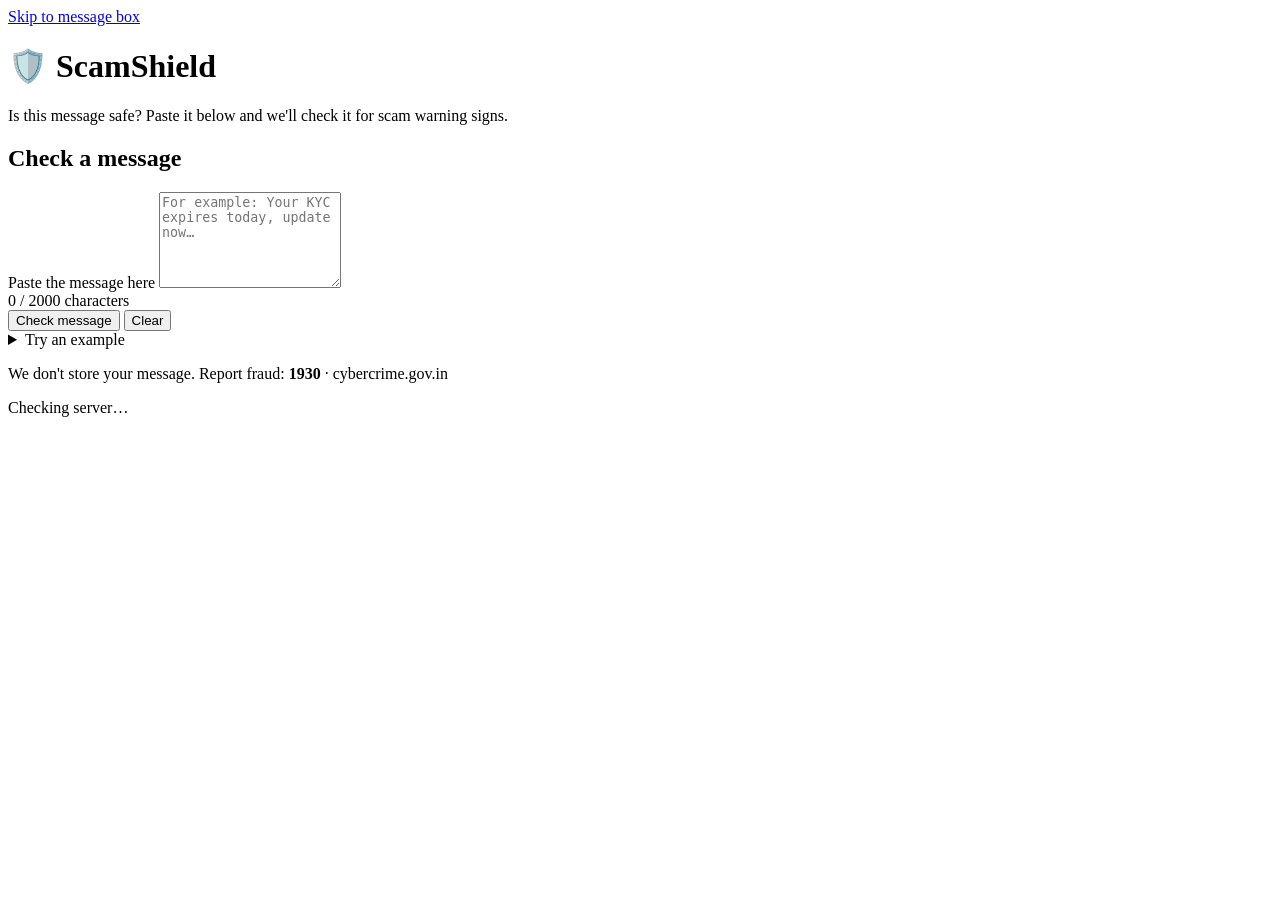
==== web/index.html @ 02d91ddc "ScamShield: AI scam-message triage for IBM LinuxONE (IBM Z Datathon 2026) Scam and phishing SMS/What" ====
<!doctype html>
<html lang="en">
<head>
  <meta charset="utf-8">
  <meta name="viewport" content="width=device-width, initial-scale=1">
  <title>ScamShield</title>
  <link rel="stylesheet" href="/static/style.css">
</head>
<body>
  <a class="skip" href="#message">Skip to message box</a>
  <header class="top">
    <div class="wrap">
      <h1><span aria-hidden="true">🛡️</span> ScamShield</h1>
      <p class="tag">Is this message safe? Paste it below and we'll check it for scam warning signs.</p>
    </div>
  </header>

  <main class="wrap">
    <section class="card" aria-labelledby="check-h">
      <h2 id="check-h" class="sr-only">Check a message</h2>
      <label for="message" class="label">Paste the message here</label>
      <textarea id="message" rows="6" maxlength="2000" placeholder="For example: Your KYC expires today, update now…" aria-describedby="count-hint"></textarea>
      <div class="row between">
        <span id="count-hint" class="muted"><span id="count">0</span> / 2000 characters</span>
      </div>
      <div class="row">
        <button id="check" class="primary" type="button">Check message</button>
        <button id="clear" class="ghost" type="button">Clear</button>
      </div>
      <details class="examples">
        <summary>Try an example</summary>
        <div id="examples" class="chips" role="list"></div>
      </details>
    </section>

    <section id="result" class="card result" aria-live="polite" hidden>
      <div id="badge" class="badge"><span id="badge-icon" aria-hidden="true"></span><span id="badge-text"></span></div>
      <p id="type" class="type"></p>

      <h3>Why</h3>
      <ul id="reasons"></ul>

      <div id="explain-box" class="explain">
        <h3>In simple words</h3>
        <p id="explain-text" class="muted">Preparing an explanation…</p>
        <p id="explain-src" class="tiny muted"></p>
      </div>

      <h3>What to do</h3>
      <ul id="advice"></ul>

      <div id="highlight-box" hidden>
        <h3>Words the AI found suspicious</h3>
        <p id="highlighted" class="message-view"></p>
      </div>

      <div id="links-box" hidden>
        <h3>Links in the message <span class="tiny muted">(made unclickable for your safety)</span></h3>
        <ul id="links" class="mono"></ul>
      </div>

      <div class="row between tools">
        <button id="speak" class="ghost" type="button"><span aria-hidden="true">🔊</span> Read aloud</button>
        <span id="fb" class="fb">
          Was this right?
          <button class="ghost small" data-v="correct" type="button" aria-label="Yes, this was right">👍</button>
          <button class="ghost small" data-v="wrong" type="button" aria-label="No, this was wrong">👎</button>
        </span>
      </div>

      <details class="tech">
        <summary>Technical details</summary>
        <dl id="tech"></dl>
      </details>
      <p class="tiny muted" id="disclaimer"></p>
    </section>

    <p id="error" class="error" role="alert" hidden></p>
  </main>

  <footer class="wrap foot">
    <p>We don't store your message. Report fraud: <strong>1930</strong> · cybercrime.gov.in</p>
    <p class="tiny muted" id="platform">Checking server…</p>
  </footer>
  <script src="/static/app.js"></script>
</body>
</html>
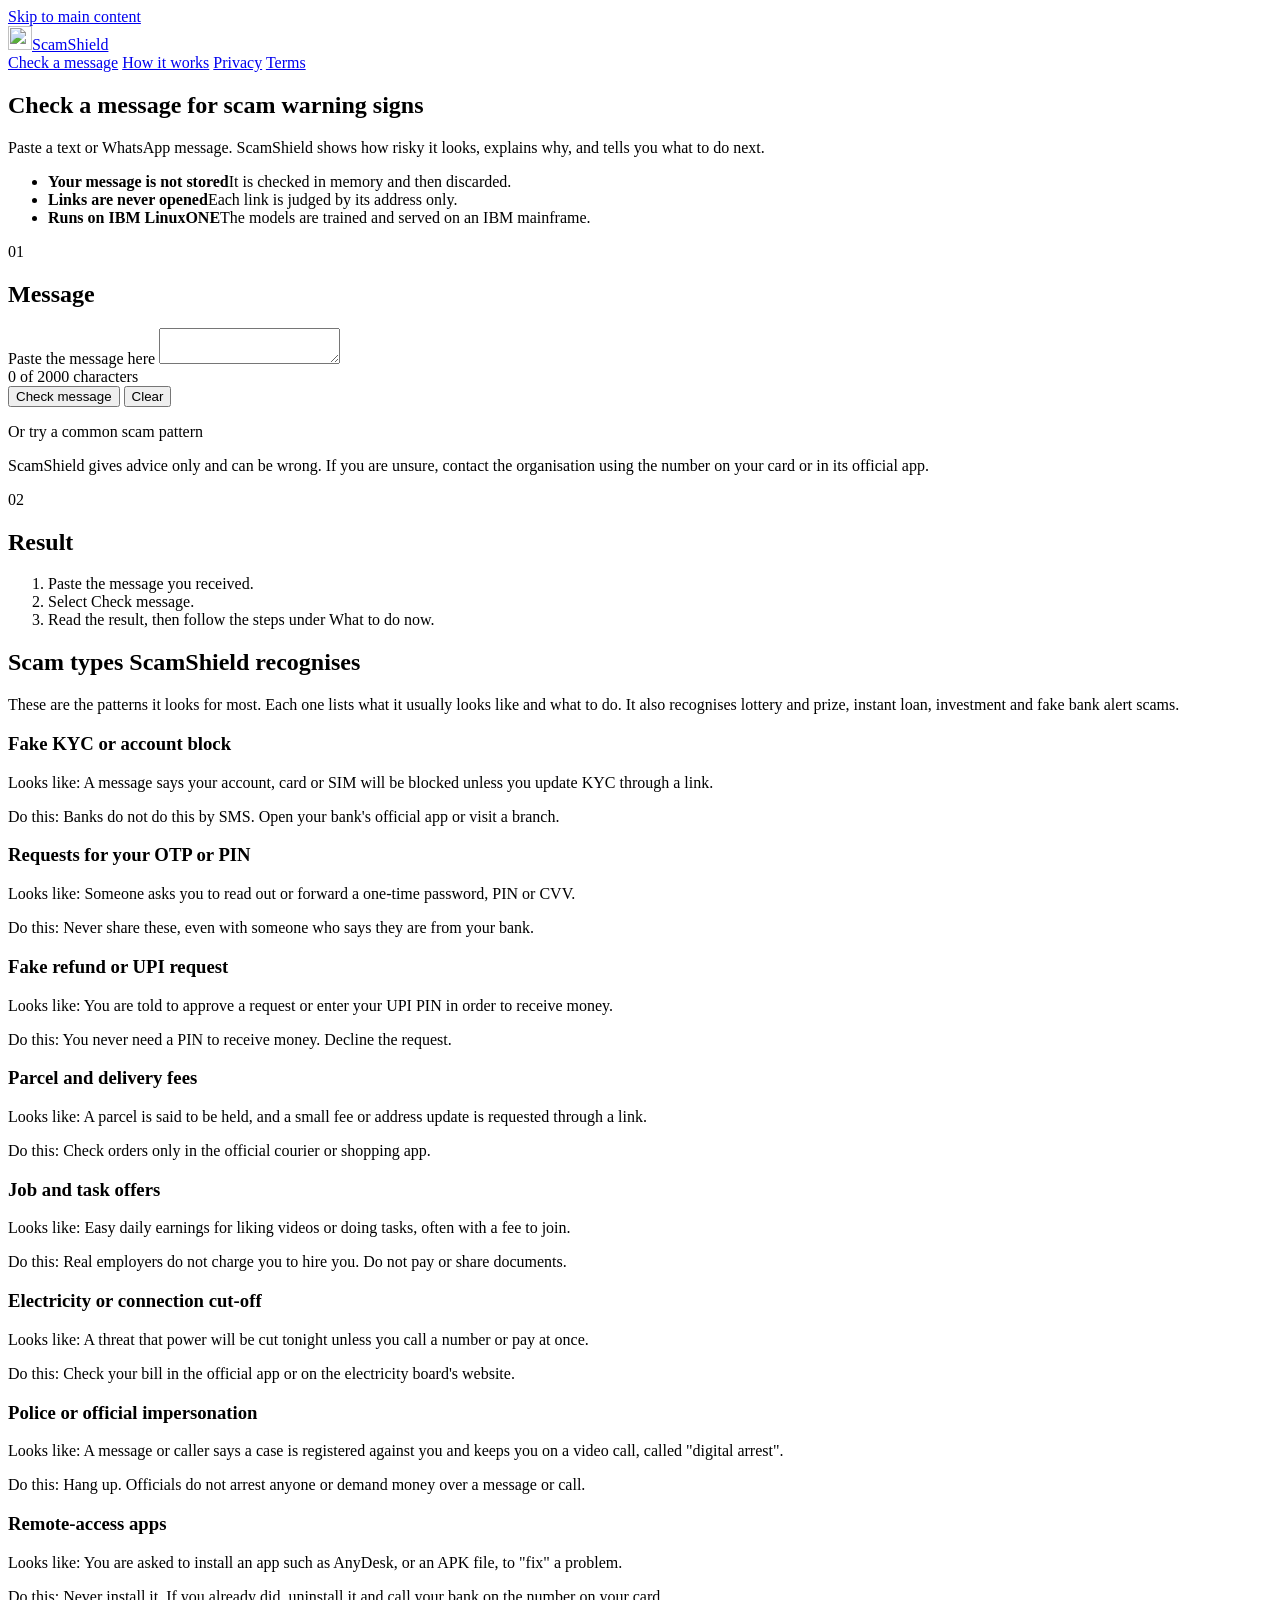
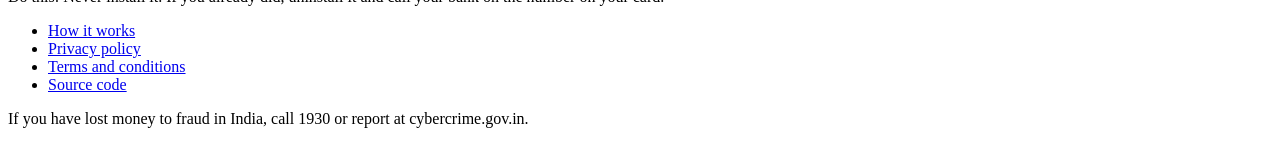
==== commit b5811aa7: "Redesign the web interface and add privacy, terms and how-it-works pages Interface: dark Carbon-styl" ====
--- a/web/index.html
+++ b/web/index.html
@@ -3,84 +3,183 @@
 <head>
   <meta charset="utf-8">
   <meta name="viewport" content="width=device-width, initial-scale=1">
-  <title>ScamShield</title>
+  <title>ScamShield | Check a message for scam warning signs</title>
+  <meta name="description" content="Paste a text or WhatsApp message and see whether it shows signs of a scam, why, and what to do next. Messages are not stored.">
+  <link rel="icon" href="/favicon.svg" type="image/svg+xml">
+  <link rel="icon" href="/favicon.ico" sizes="any">
+  <link rel="apple-touch-icon" href="/apple-touch-icon.png">
   <link rel="stylesheet" href="/static/style.css">
 </head>
 <body>
-  <a class="skip" href="#message">Skip to message box</a>
-  <header class="top">
-    <div class="wrap">
-      <h1><span aria-hidden="true">🛡️</span> ScamShield</h1>
-      <p class="tag">Is this message safe? Paste it below and we'll check it for scam warning signs.</p>
+  <a class="skip" href="#main">Skip to main content</a>
+  <header class="site-header">
+    <div class="wrap bar">
+      <a class="brand" href="/"><img src="/favicon.svg" alt="" width="24" height="24">ScamShield</a>
+      <nav class="site-nav" aria-label="Main">
+        <a href="/" aria-current="page">Check a message</a>
+        <a href="/how-it-works">How it works</a>
+        <a href="/privacy">Privacy</a>
+        <a href="/terms">Terms</a>
+      </nav>
     </div>
   </header>
 
-  <main class="wrap">
-    <section class="card" aria-labelledby="check-h">
-      <h2 id="check-h" class="sr-only">Check a message</h2>
-      <label for="message" class="label">Paste the message here</label>
-      <textarea id="message" rows="6" maxlength="2000" placeholder="For example: Your KYC expires today, update now…" aria-describedby="count-hint"></textarea>
-      <div class="row between">
-        <span id="count-hint" class="muted"><span id="count">0</span> / 2000 characters</span>
+  <main id="main">
+    <section class="intro-band">
+      <div class="wrap">
+        <h1>Check a message for scam warning signs</h1>
+        <p class="lead">Paste a text or WhatsApp message. ScamShield shows how risky it looks, explains why, and tells you what to do next.</p>
+        <ul class="facts">
+          <li><strong>Your message is not stored</strong><span>It is checked in memory and then discarded.</span></li>
+          <li><strong>Links are never opened</strong><span>Each link is judged by its address only.</span></li>
+          <li><strong>Runs on IBM LinuxONE</strong><span>The models are trained and served on an IBM mainframe.</span></li>
+        </ul>
       </div>
-      <div class="row">
-        <button id="check" class="primary" type="button">Check message</button>
-        <button id="clear" class="ghost" type="button">Clear</button>
-      </div>
-      <details class="examples">
-        <summary>Try an example</summary>
-        <div id="examples" class="chips" role="list"></div>
-      </details>
     </section>
 
-    <section id="result" class="card result" aria-live="polite" hidden>
-      <div id="badge" class="badge"><span id="badge-icon" aria-hidden="true"></span><span id="badge-text"></span></div>
-      <p id="type" class="type"></p>
+    <div class="wrap work">
+      <div class="layout">
+        <section class="panel" aria-labelledby="in-h">
+          <div class="panel-head"><span class="step" aria-hidden="true">01</span><h2 id="in-h">Message</h2></div>
+          <label for="message">Paste the message here</label>
+          <textarea id="message" maxlength="2000" aria-describedby="count-hint"></textarea>
+          <div class="meta" id="count-hint"><span id="count">0</span> of 2000 characters</div>
+          <div class="actions">
+            <button id="check" class="btn primary" type="button">Check message</button>
+            <button id="clear" class="btn secondary" type="button">Clear</button>
+          </div>
+          <div class="examples-block">
+            <p class="label" id="ex-h">Or try a common scam pattern</p>
+            <ul class="examples" id="examples" aria-labelledby="ex-h"></ul>
+          </div>
+          <p class="note">ScamShield gives advice only and can be wrong. If you are unsure, contact the organisation using the number on your card or in its official app.</p>
+        </section>
 
-      <h3>Why</h3>
-      <ul id="reasons"></ul>
+        <section class="panel" aria-labelledby="out-h" aria-live="polite">
+          <div class="panel-head"><span class="step" aria-hidden="true">02</span><h2 id="out-h">Result</h2></div>
+          <ol id="placeholder" class="how-to">
+            <li><span>Paste the message you received.</span></li>
+            <li><span>Select Check message.</span></li>
+            <li><span>Read the result, then follow the steps under What to do now.</span></li>
+          </ol>
+          <p id="error" class="error" role="alert" hidden></p>
+          <div id="result" hidden>
+            <div id="verdict" class="verdict" data-level="">
+              <p id="verdict-label" class="verdict-label"></p>
+              <p id="verdict-summary" class="verdict-summary"></p>
+              <p id="scam-type" class="scam-type" hidden></p>
+            </div>
+            <ul class="scale" aria-hidden="true">
+              <li class="s-low">Low</li>
+              <li class="s-med">Medium</li>
+              <li class="s-high">High</li>
+            </ul>
 
-      <div id="explain-box" class="explain">
-        <h3>In simple words</h3>
-        <p id="explain-text" class="muted">Preparing an explanation…</p>
-        <p id="explain-src" class="tiny muted"></p>
+            <div class="block">
+              <h3>In plain words</h3>
+              <p id="explain-text" class="muted">Preparing an explanation.</p>
+              <p id="explain-src" class="small muted"></p>
+            </div>
+
+            <div class="block act">
+              <h3>What to do now</h3>
+              <ol id="advice" class="numbered"></ol>
+            </div>
+
+            <div class="block">
+              <h3>Why this result</h3>
+              <ul id="reasons" class="bullets"></ul>
+            </div>
+
+            <div class="block">
+              <h3>In your message</h3>
+              <p id="annotated" class="annotated"></p>
+              <p id="legend" class="legend"></p>
+            </div>
+
+
+            <div class="tools">
+              <button id="speak" class="btn secondary" type="button">Read aloud</button>
+              <button id="copy" class="btn secondary" type="button">Copy summary</button>
+              <span class="spacer"></span>
+              <span id="fb">
+                <span id="fb-q">Was this result correct?
+                  <button class="btn link" data-v="correct" type="button">Yes</button>
+                  <button class="btn link" data-v="wrong" type="button">No</button>
+                </span>
+                <span id="fb-done" hidden></span>
+              </span>
+            </div>
+
+            <details class="tech">
+              <summary>Technical details</summary>
+              <dl id="tech"></dl>
+            </details>
+            <p id="disclaimer" class="small muted"></p>
+          </div>
+        </section>
       </div>
 
-      <h3>What to do</h3>
-      <ul id="advice"></ul>
-
-      <div id="highlight-box" hidden>
-        <h3>Words the AI found suspicious</h3>
-        <p id="highlighted" class="message-view"></p>
-      </div>
-
-      <div id="links-box" hidden>
-        <h3>Links in the message <span class="tiny muted">(made unclickable for your safety)</span></h3>
-        <ul id="links" class="mono"></ul>
-      </div>
-
-      <div class="row between tools">
-        <button id="speak" class="ghost" type="button"><span aria-hidden="true">🔊</span> Read aloud</button>
-        <span id="fb" class="fb">
-          Was this right?
-          <button class="ghost small" data-v="correct" type="button" aria-label="Yes, this was right">👍</button>
-          <button class="ghost small" data-v="wrong" type="button" aria-label="No, this was wrong">👎</button>
-        </span>
-      </div>
-
-      <details class="tech">
-        <summary>Technical details</summary>
-        <dl id="tech"></dl>
-      </details>
-      <p class="tiny muted" id="disclaimer"></p>
-    </section>
-
-    <p id="error" class="error" role="alert" hidden></p>
+      <section class="types" aria-labelledby="types-h">
+        <h2 id="types-h">Scam types ScamShield recognises</h2>
+        <p class="lead">These are the patterns it looks for most. Each one lists what it usually looks like and what to do. It also recognises lottery and prize, instant loan, investment and fake bank alert scams.</p>
+        <div class="types-grid">
+          <article class="type">
+            <h3>Fake KYC or account block</h3>
+            <p><span class="k">Looks like:</span> A message says your account, card or SIM will be blocked unless you update KYC through a link.</p>
+            <p><span class="k">Do this:</span> Banks do not do this by SMS. Open your bank's official app or visit a branch.</p>
+          </article>
+          <article class="type">
+            <h3>Requests for your OTP or PIN</h3>
+            <p><span class="k">Looks like:</span> Someone asks you to read out or forward a one-time password, PIN or CVV.</p>
+            <p><span class="k">Do this:</span> Never share these, even with someone who says they are from your bank.</p>
+          </article>
+          <article class="type">
+            <h3>Fake refund or UPI request</h3>
+            <p><span class="k">Looks like:</span> You are told to approve a request or enter your UPI PIN in order to receive money.</p>
+            <p><span class="k">Do this:</span> You never need a PIN to receive money. Decline the request.</p>
+          </article>
+          <article class="type">
+            <h3>Parcel and delivery fees</h3>
+            <p><span class="k">Looks like:</span> A parcel is said to be held, and a small fee or address update is requested through a link.</p>
+            <p><span class="k">Do this:</span> Check orders only in the official courier or shopping app.</p>
+          </article>
+          <article class="type">
+            <h3>Job and task offers</h3>
+            <p><span class="k">Looks like:</span> Easy daily earnings for liking videos or doing tasks, often with a fee to join.</p>
+            <p><span class="k">Do this:</span> Real employers do not charge you to hire you. Do not pay or share documents.</p>
+          </article>
+          <article class="type">
+            <h3>Electricity or connection cut-off</h3>
+            <p><span class="k">Looks like:</span> A threat that power will be cut tonight unless you call a number or pay at once.</p>
+            <p><span class="k">Do this:</span> Check your bill in the official app or on the electricity board's website.</p>
+          </article>
+          <article class="type">
+            <h3>Police or official impersonation</h3>
+            <p><span class="k">Looks like:</span> A message or caller says a case is registered against you and keeps you on a video call, called "digital arrest".</p>
+            <p><span class="k">Do this:</span> Hang up. Officials do not arrest anyone or demand money over a message or call.</p>
+          </article>
+          <article class="type">
+            <h3>Remote-access apps</h3>
+            <p><span class="k">Looks like:</span> You are asked to install an app such as AnyDesk, or an APK file, to "fix" a problem.</p>
+            <p><span class="k">Do this:</span> Never install it. If you already did, uninstall it and call your bank on the number on your card.</p>
+          </article>
+        </div>
+      </section>
+    </div>
   </main>
 
-  <footer class="wrap foot">
-    <p>We don't store your message. Report fraud: <strong>1930</strong> · cybercrime.gov.in</p>
-    <p class="tiny muted" id="platform">Checking server…</p>
+  <footer class="site-footer">
+    <div class="wrap">
+      <ul class="links">
+        <li><a href="/how-it-works">How it works</a></li>
+        <li><a href="/privacy">Privacy policy</a></li>
+        <li><a href="/terms">Terms and conditions</a></li>
+        <li><a href="https://github.com/Danielraj5605/ScamShield">Source code</a></li>
+      </ul>
+      <p>If you have lost money to fraud in India, call 1930 or report at cybercrime.gov.in.</p>
+      <p id="platform"></p>
+    </div>
   </footer>
   <script src="/static/app.js"></script>
 </body>
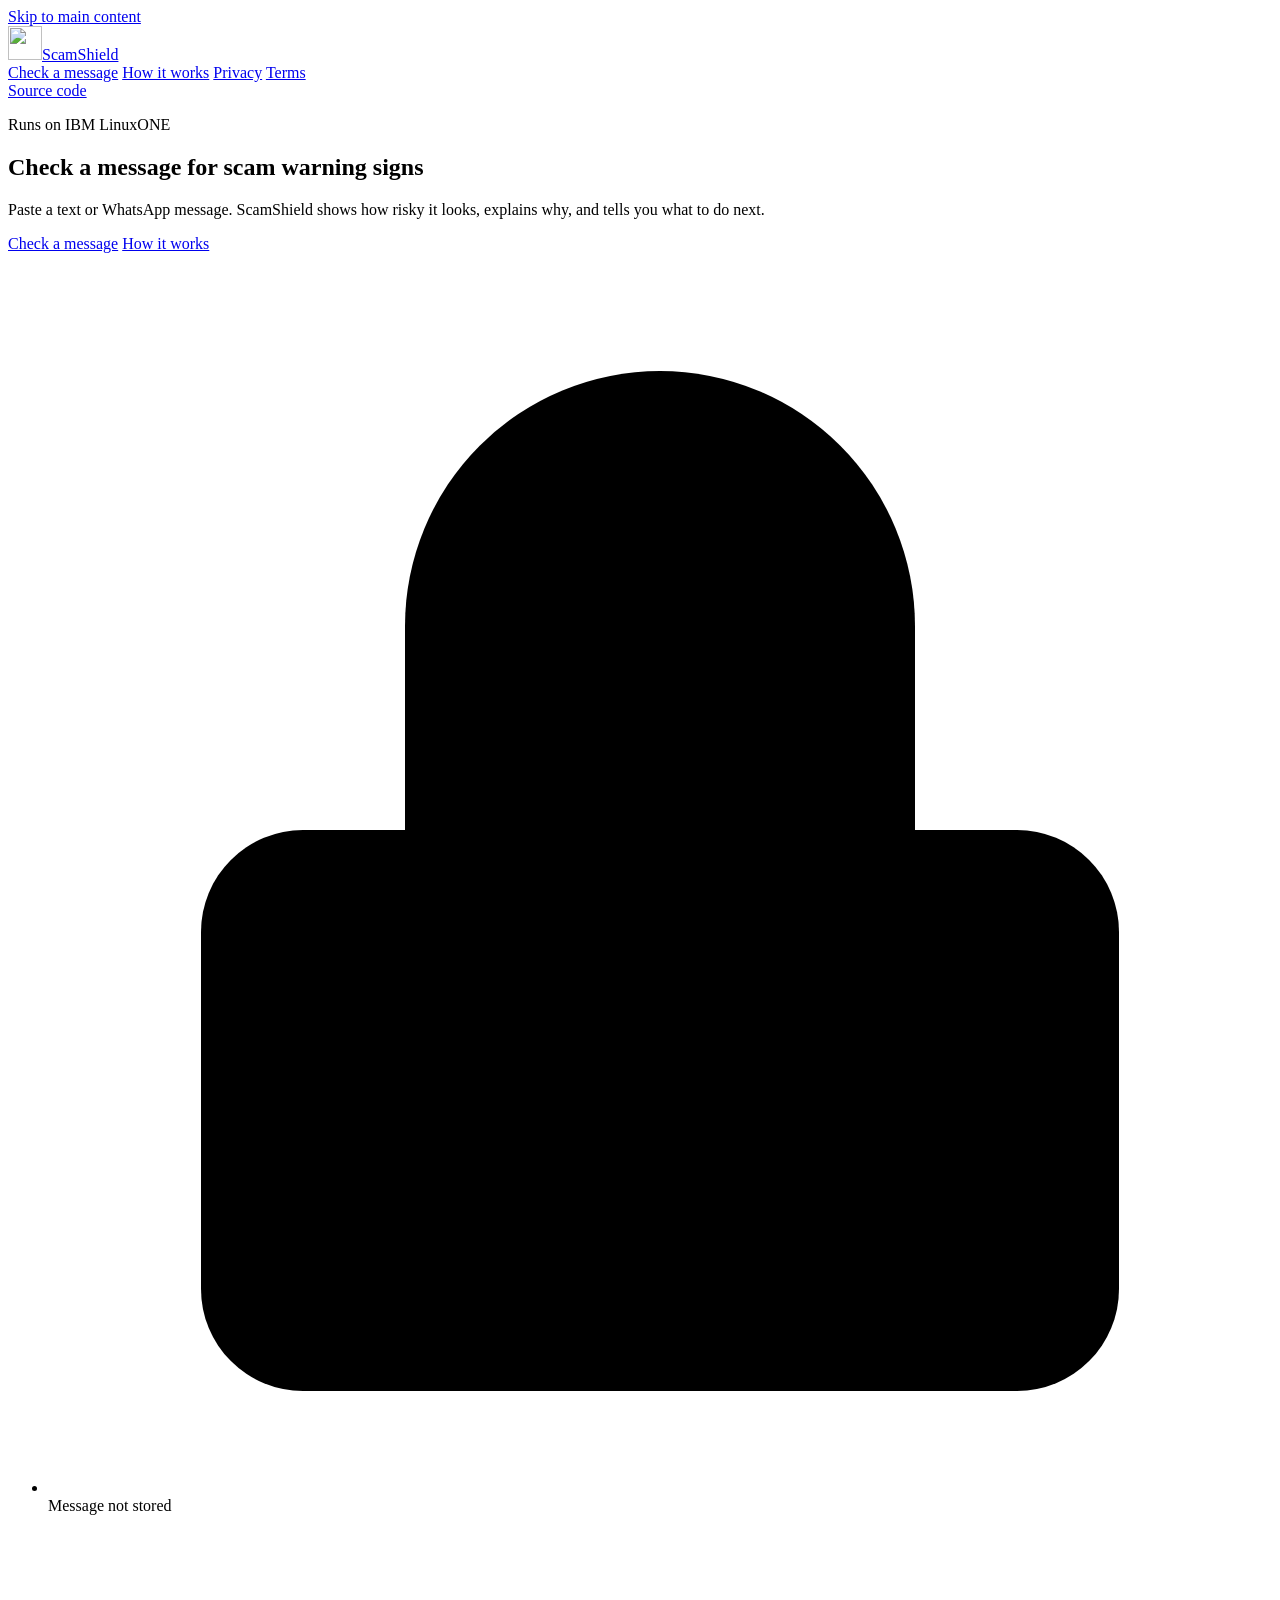
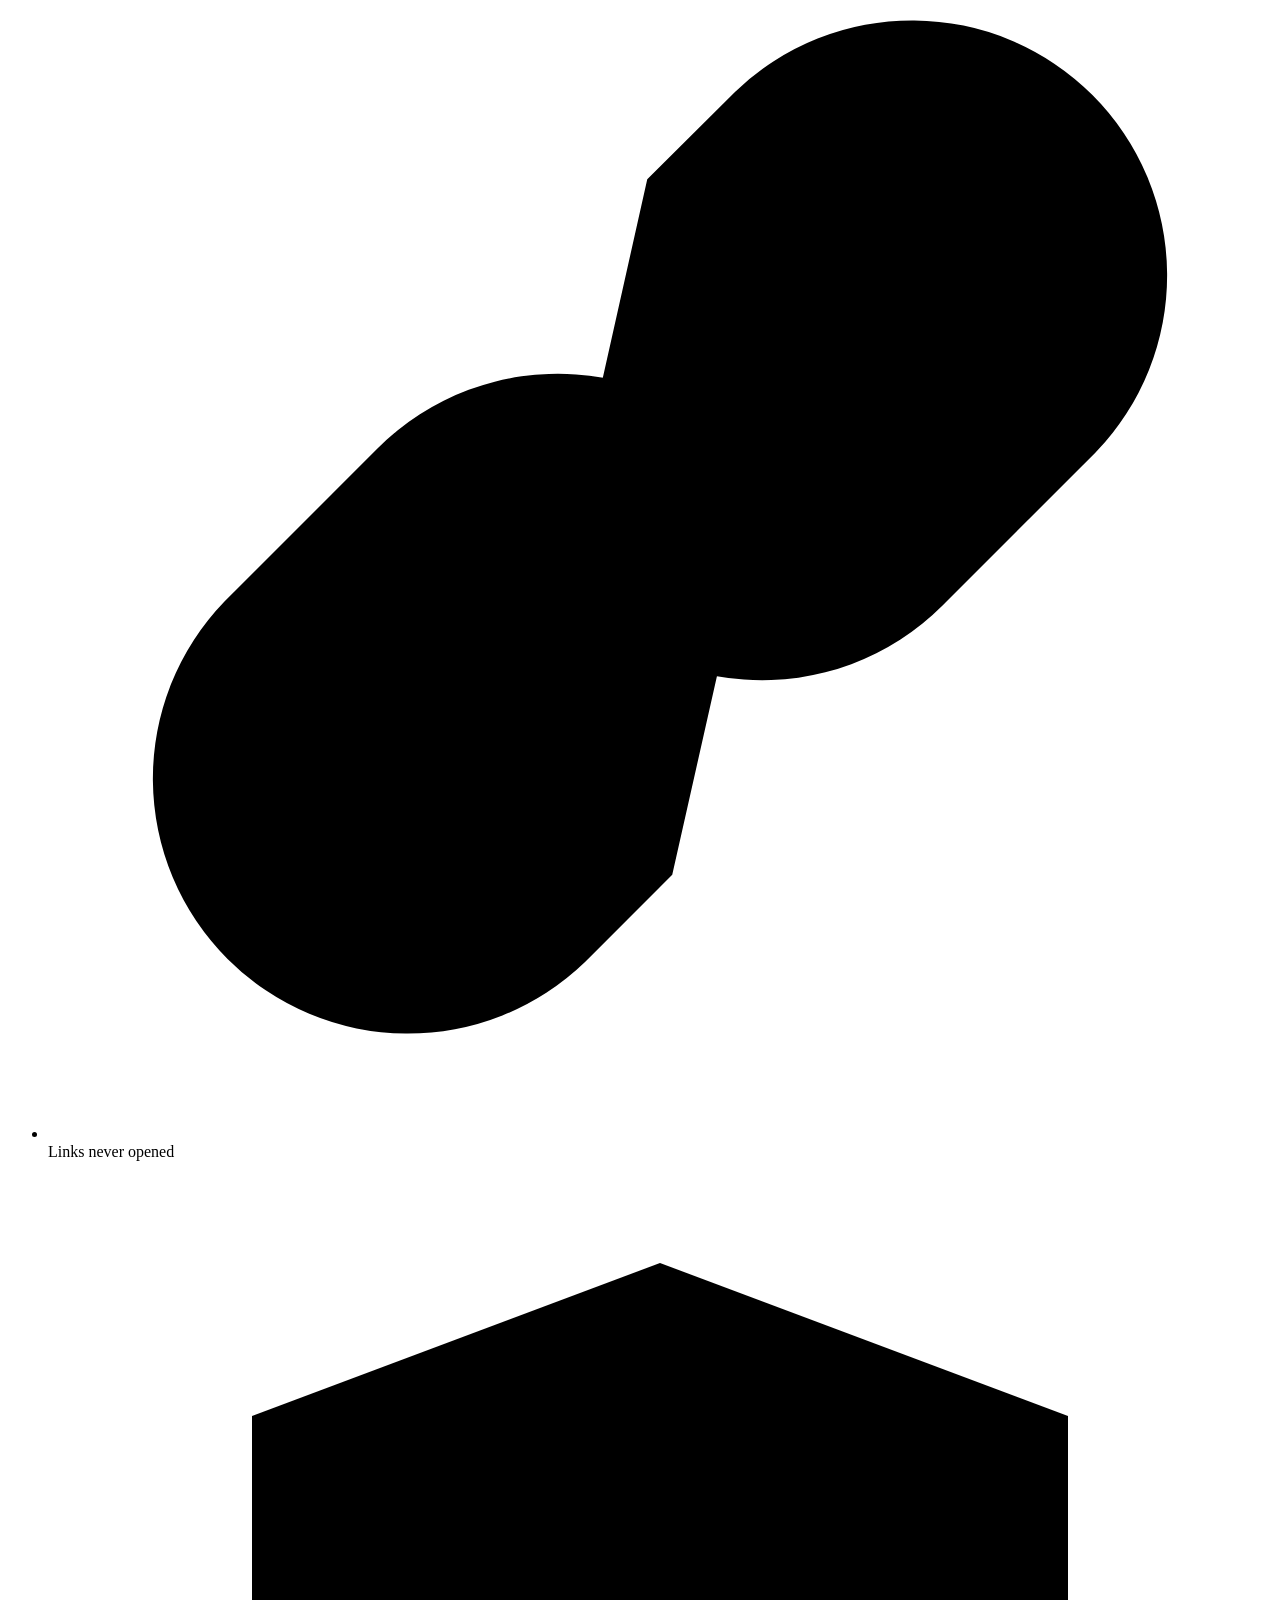
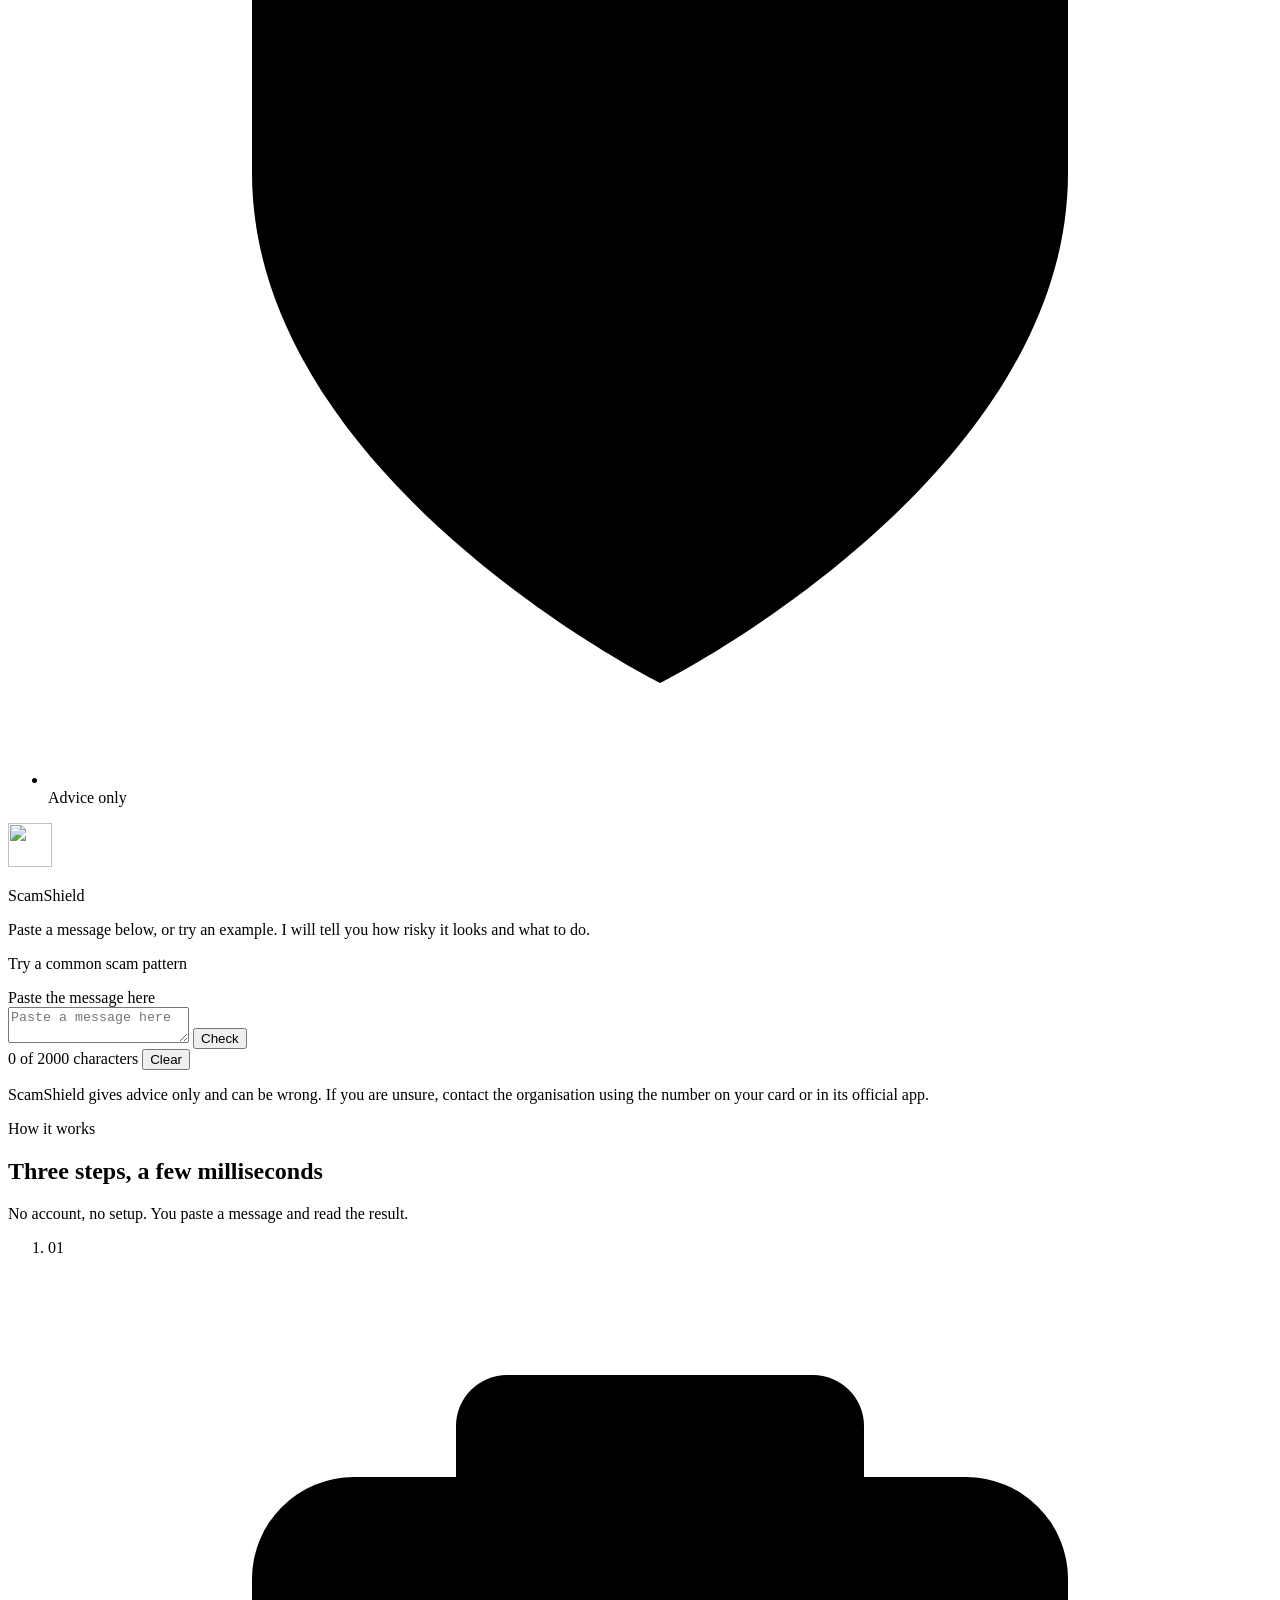
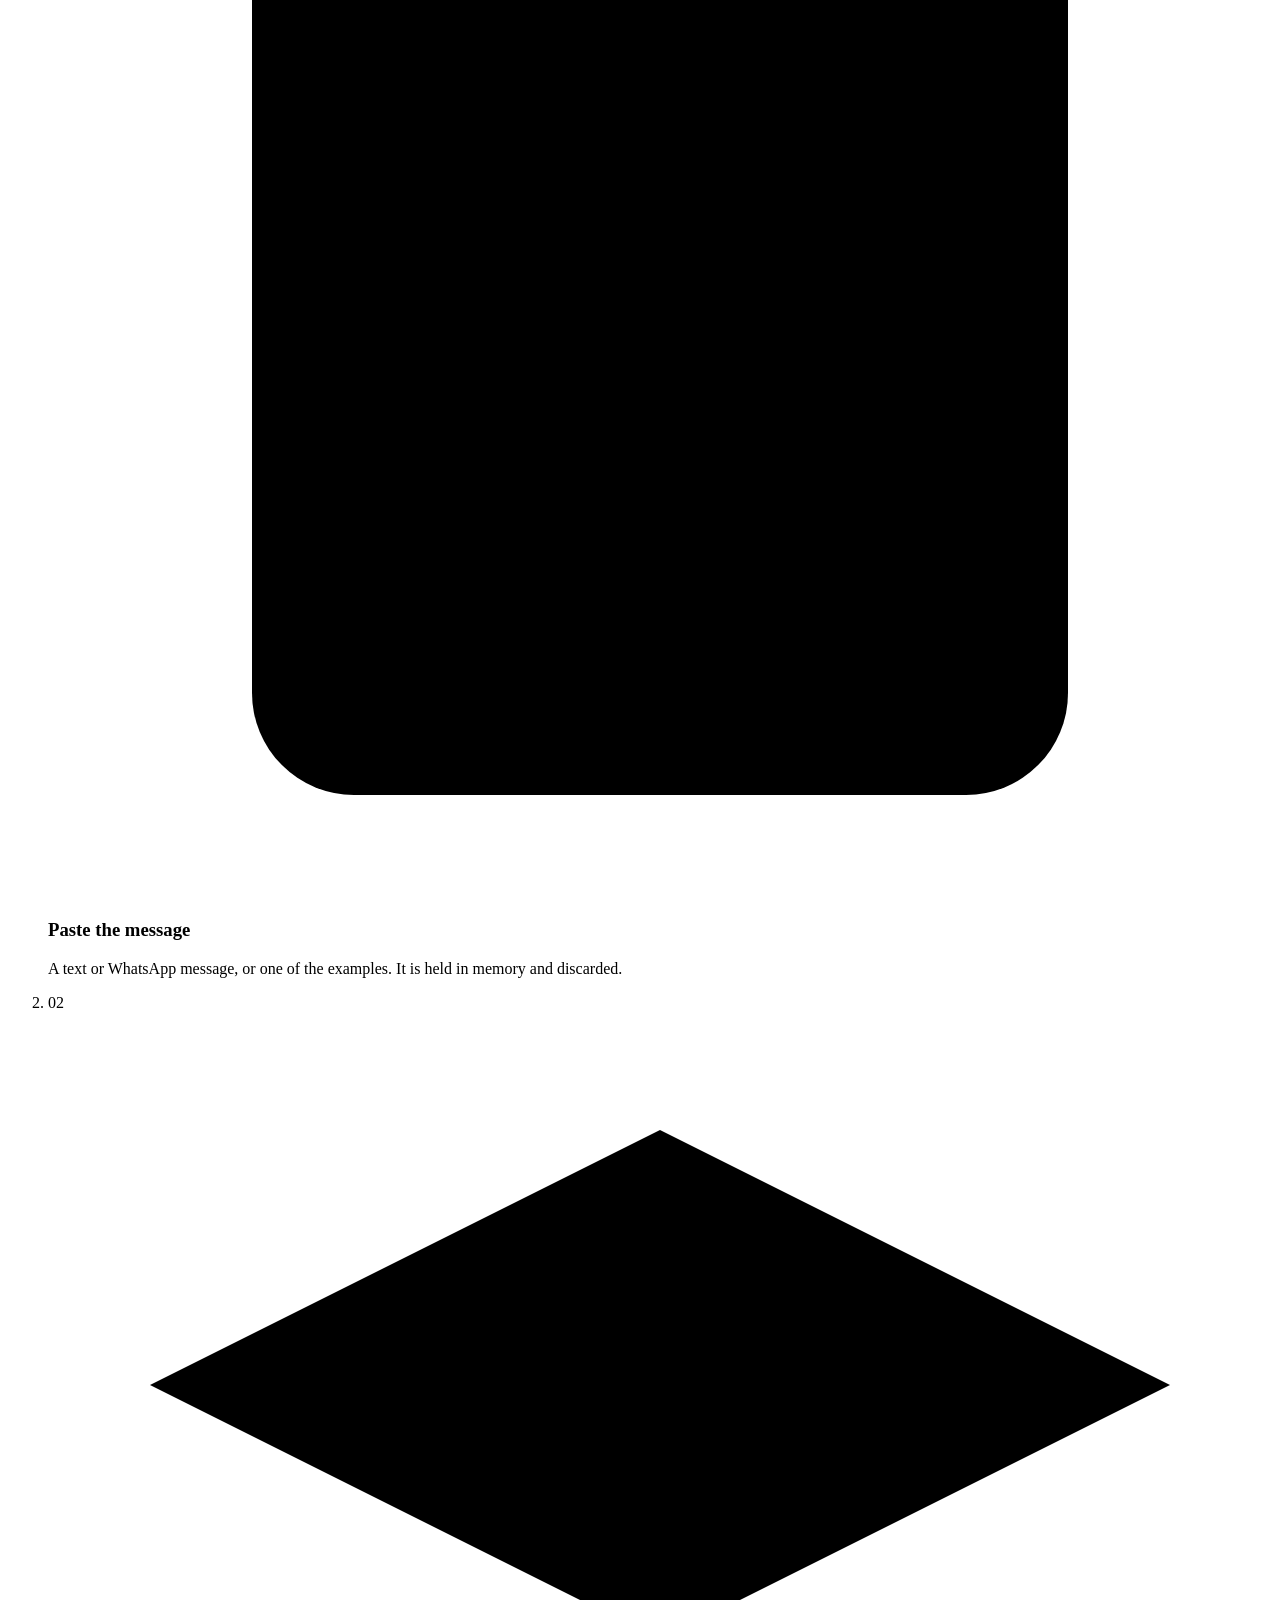
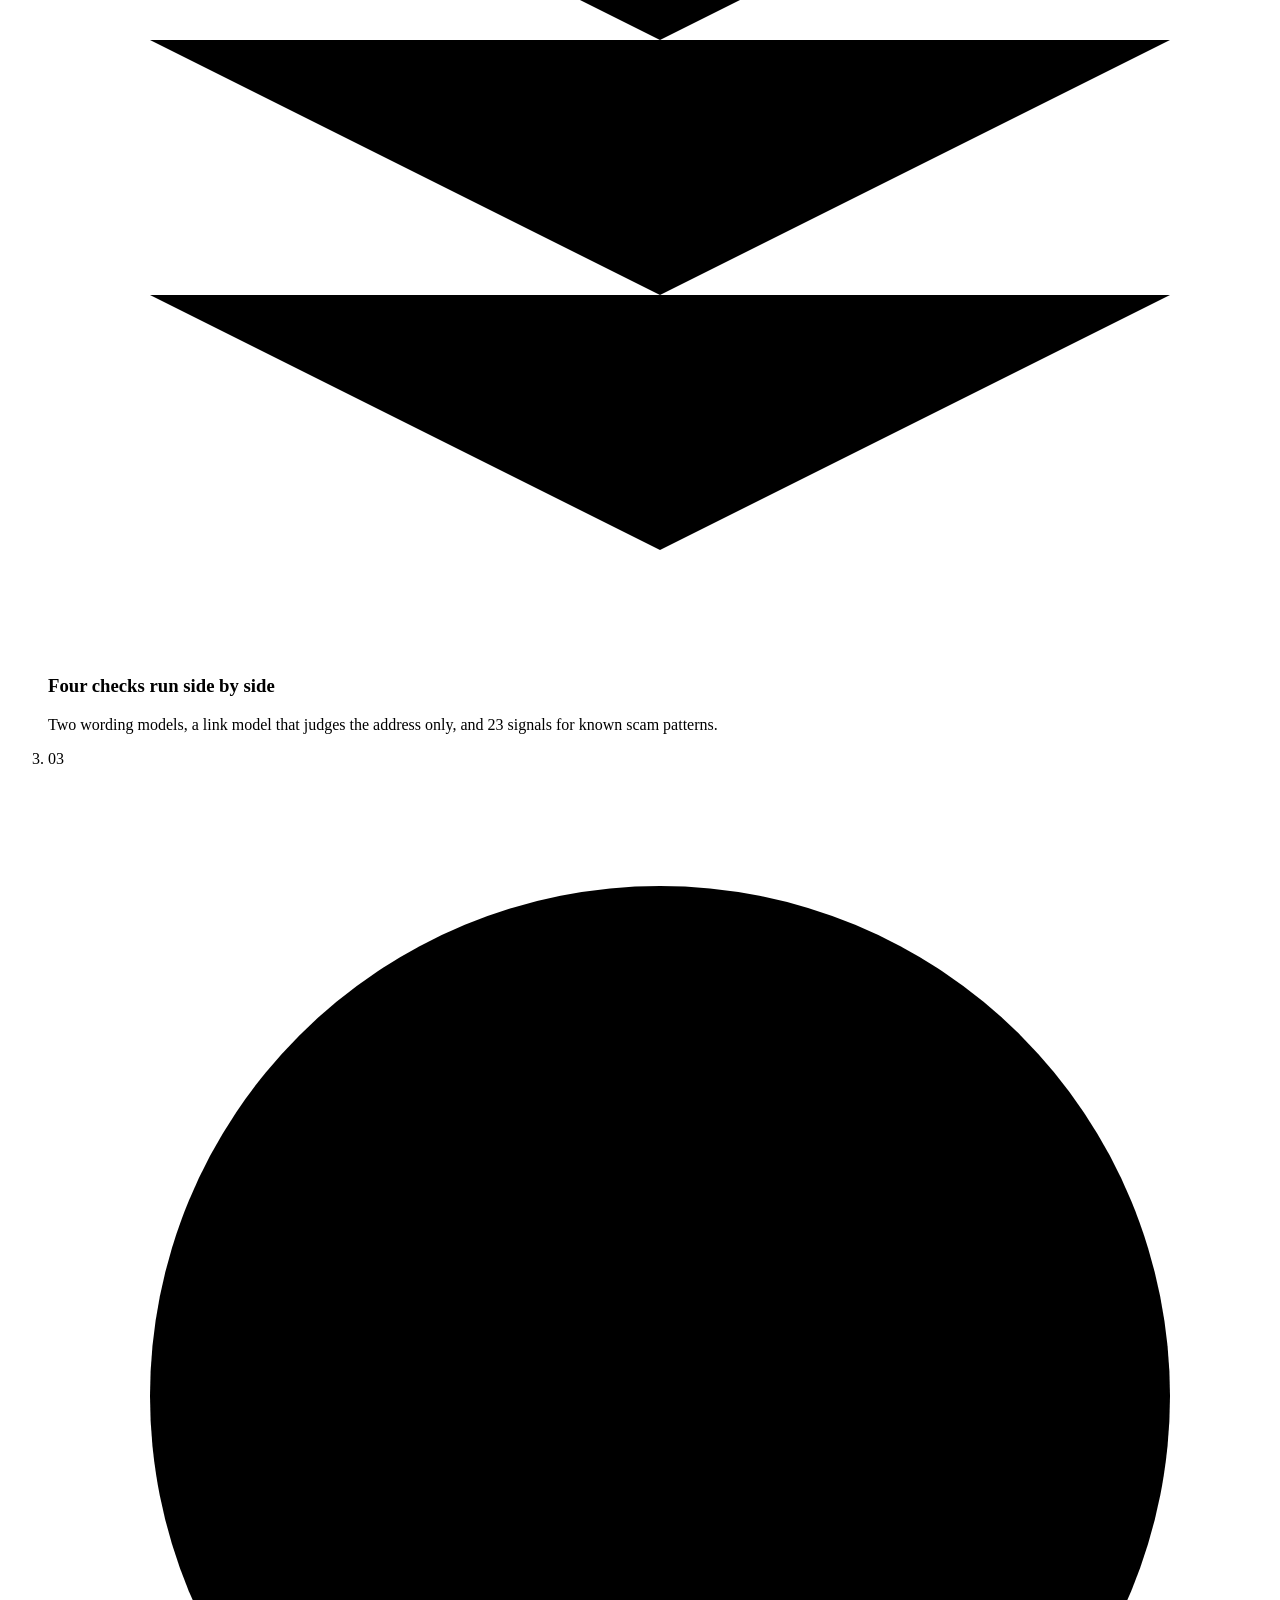
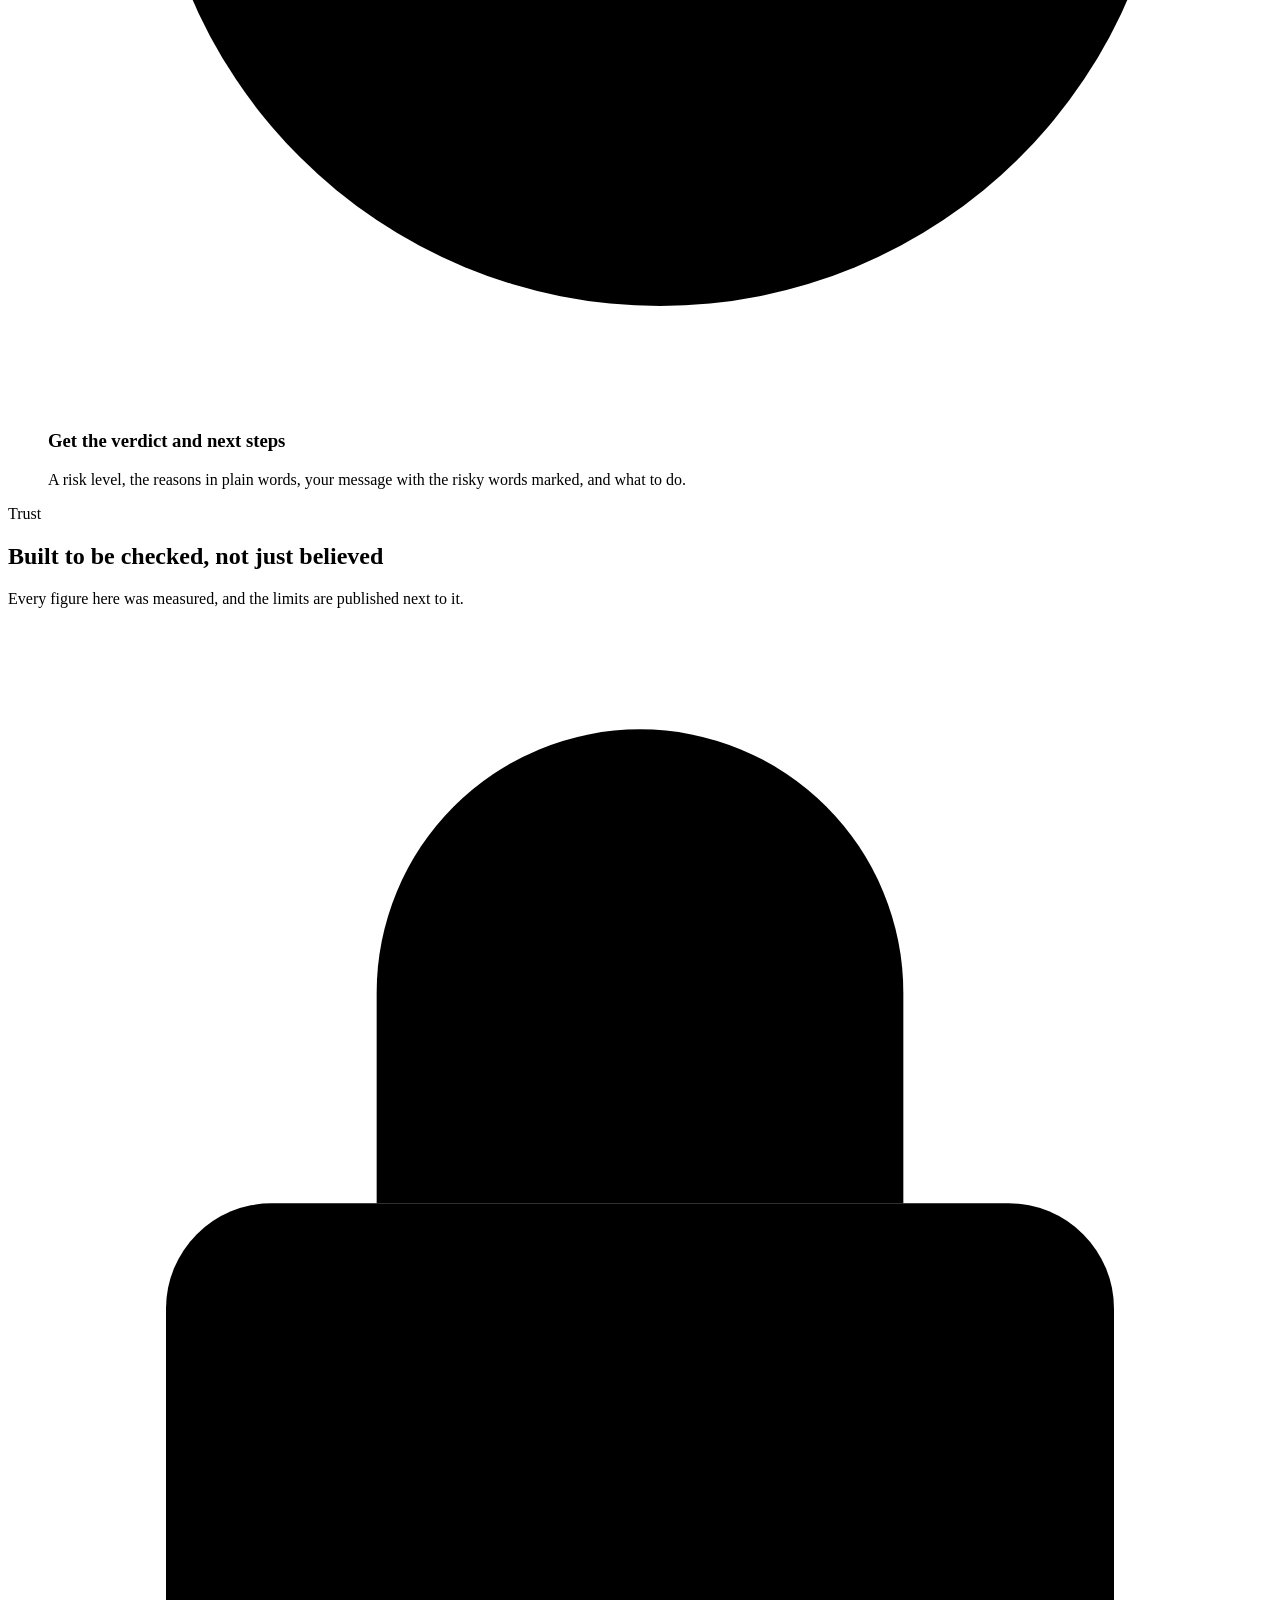
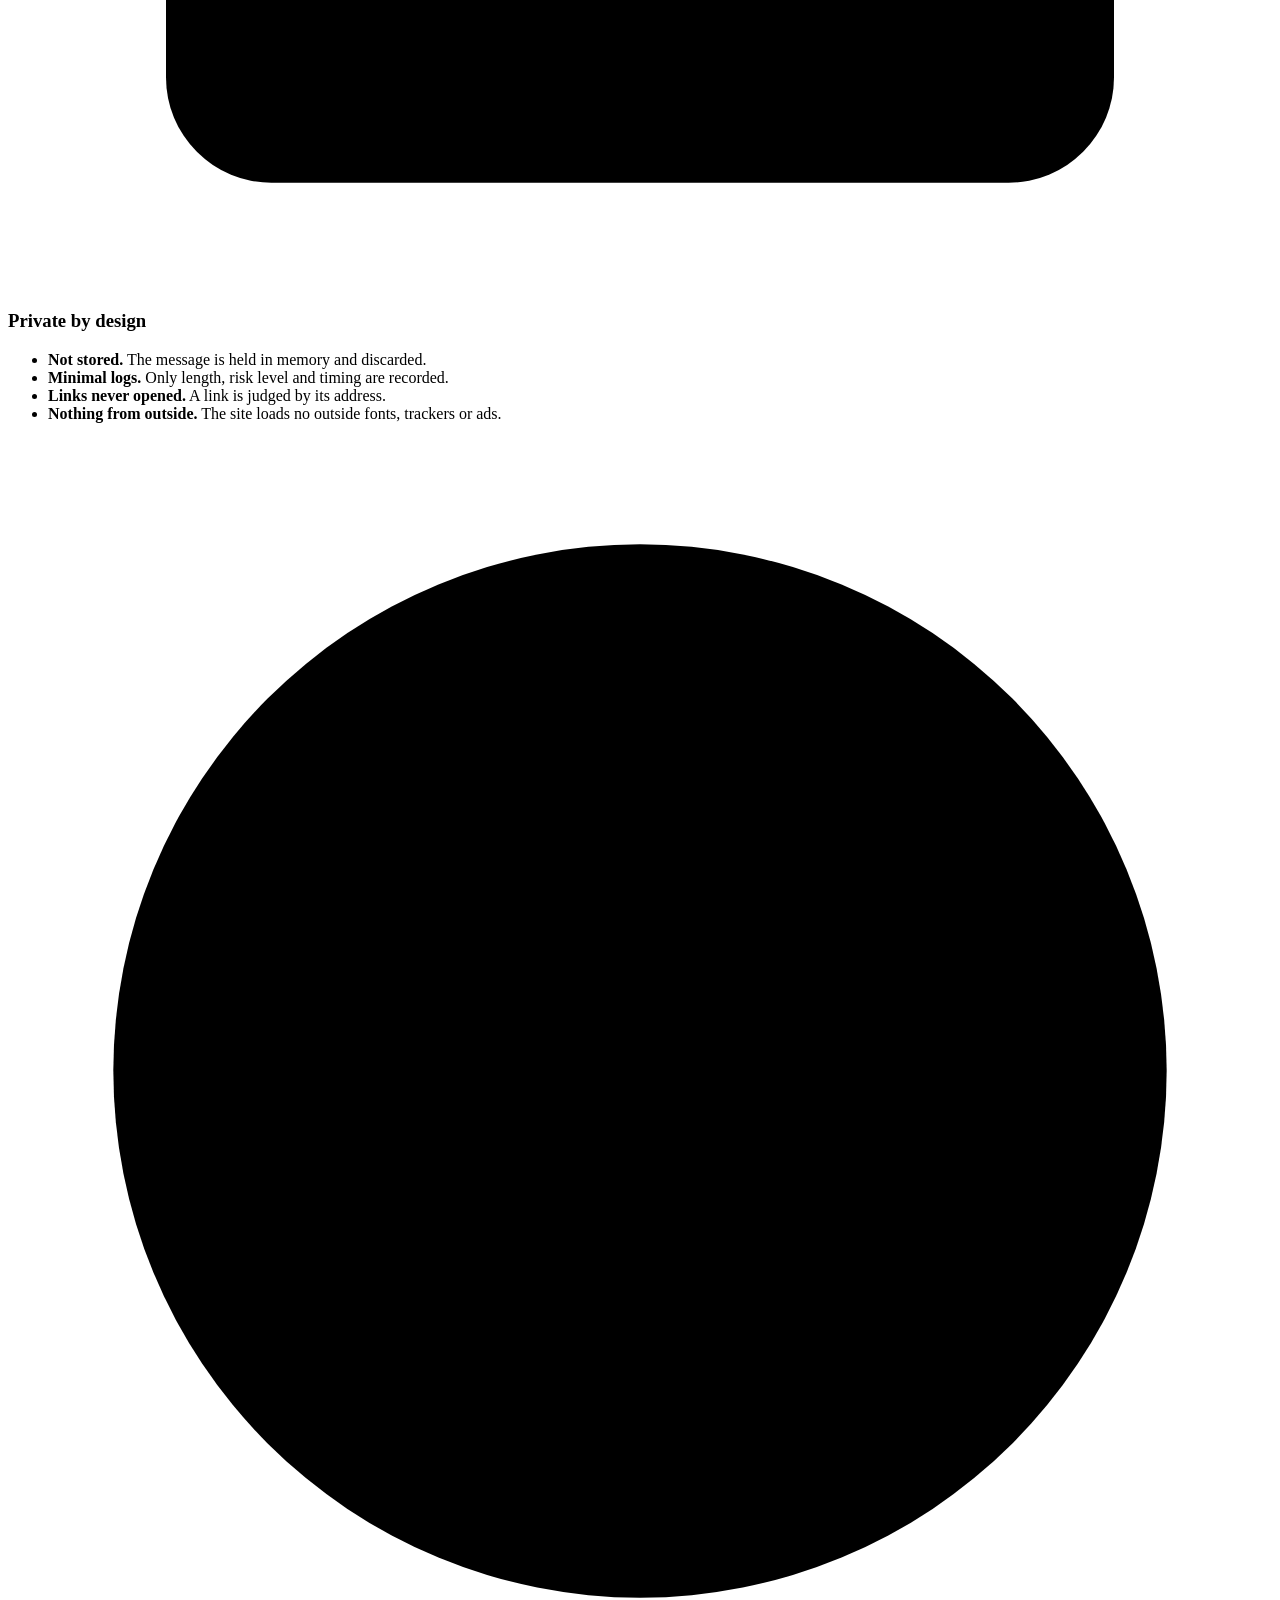
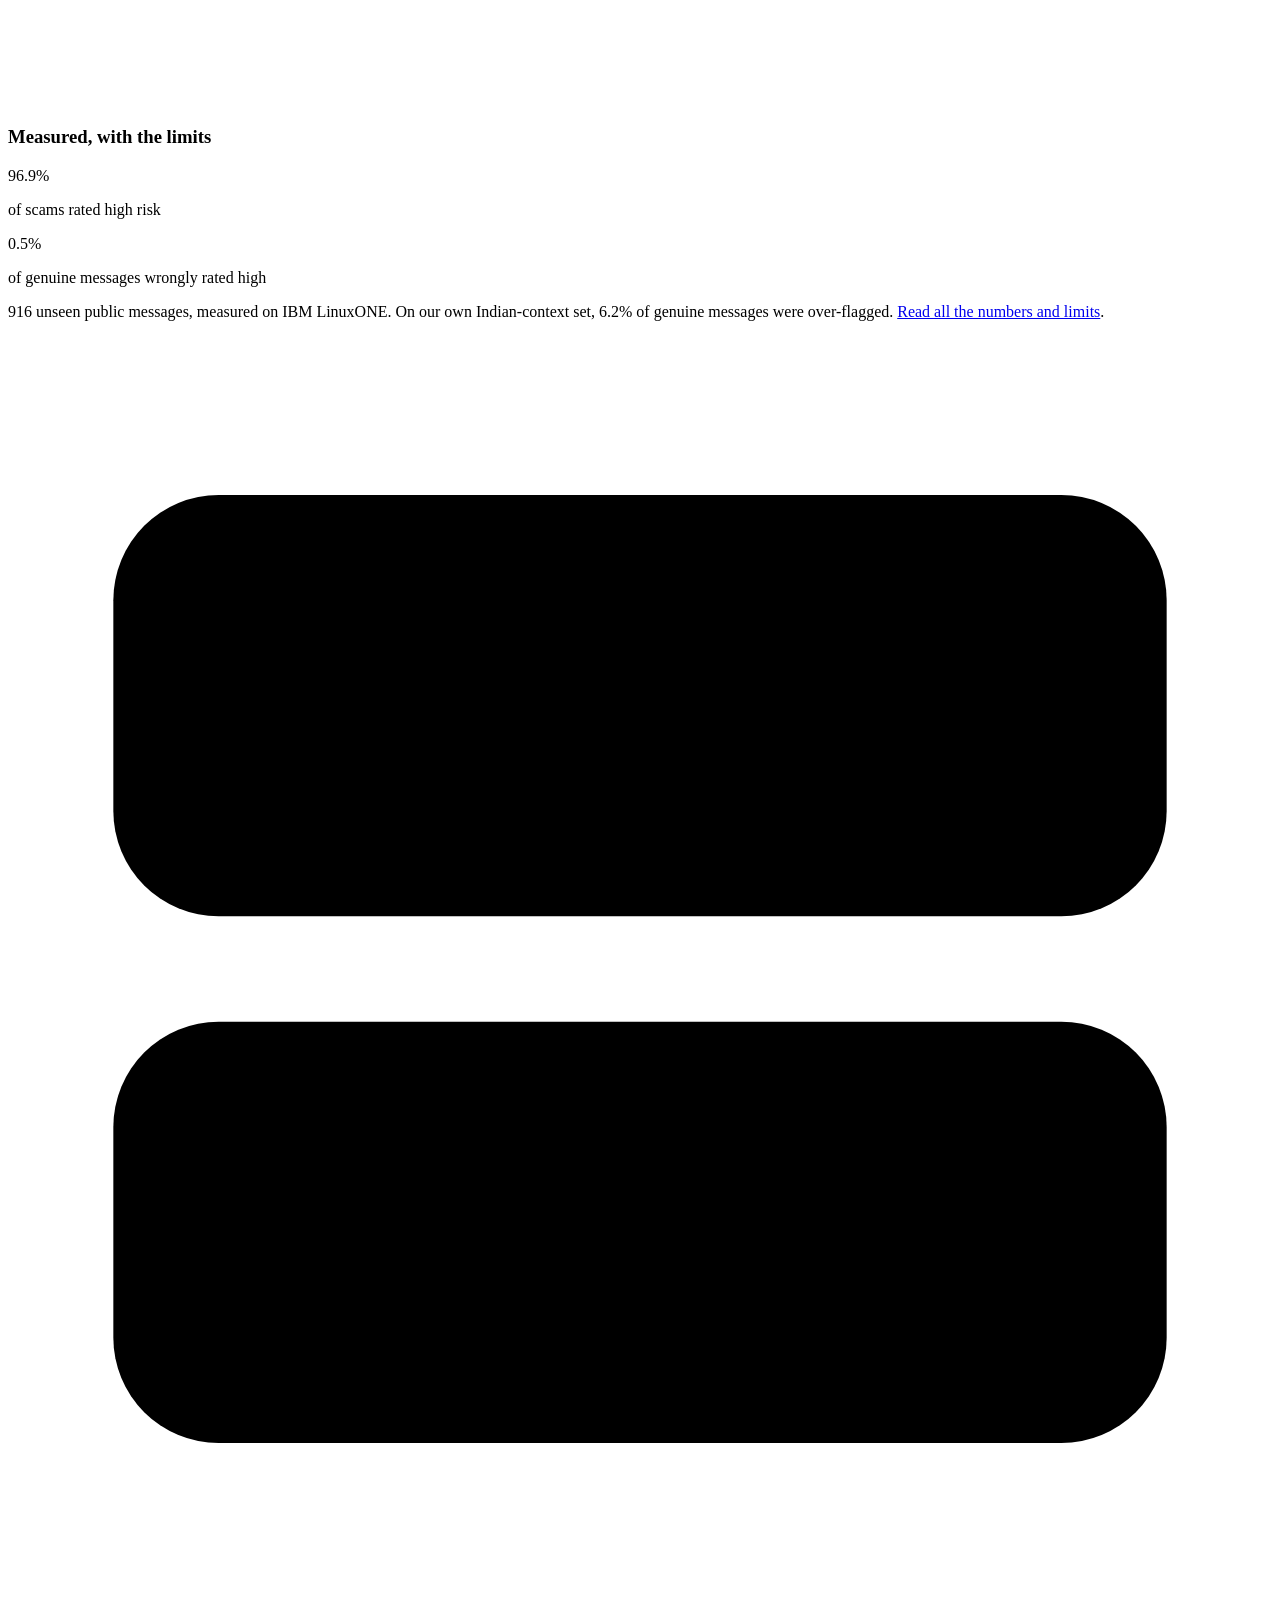
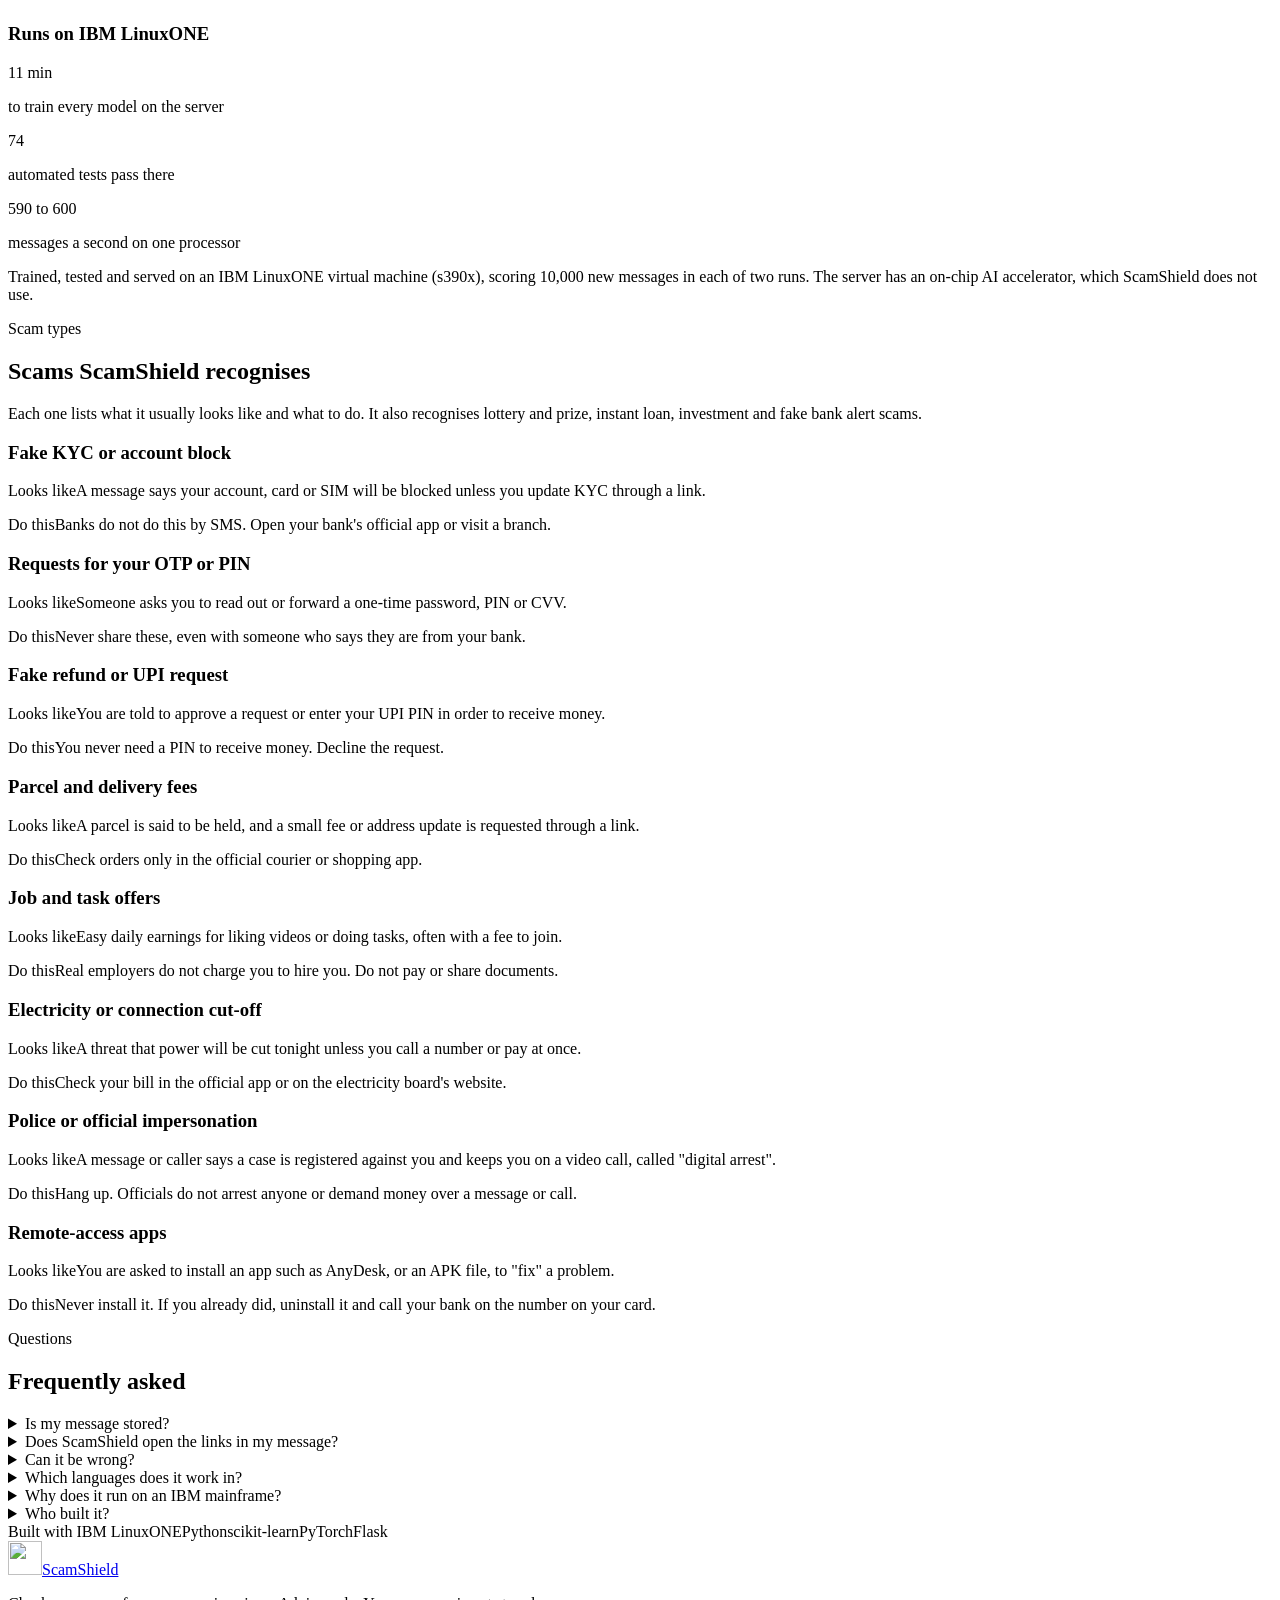
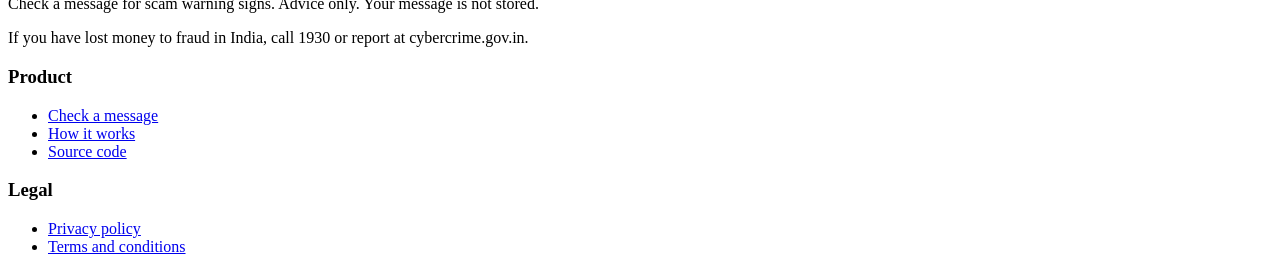
==== commit 3eb41a7b: "Fix signal regex bug, retrain on s390x, add load test, blind-set tooling and pitch assets - signals:" ====
--- a/web/index.html
+++ b/web/index.html
@@ -14,171 +14,305 @@
   <a class="skip" href="#main">Skip to main content</a>
   <header class="site-header">
     <div class="wrap bar">
-      <a class="brand" href="/"><img src="/favicon.svg" alt="" width="24" height="24">ScamShield</a>
+      <a class="brand" href="/"><img src="/favicon.svg" alt="" width="34" height="34">ScamShield</a>
       <nav class="site-nav" aria-label="Main">
         <a href="/" aria-current="page">Check a message</a>
         <a href="/how-it-works">How it works</a>
         <a href="/privacy">Privacy</a>
         <a href="/terms">Terms</a>
       </nav>
+      <a class="nav-cta" href="https://github.com/Danielraj5605/ScamShield">Source code</a>
     </div>
   </header>
 
   <main id="main">
-    <section class="intro-band">
-      <div class="wrap">
-        <h1>Check a message for scam warning signs</h1>
-        <p class="lead">Paste a text or WhatsApp message. ScamShield shows how risky it looks, explains why, and tells you what to do next.</p>
-        <ul class="facts">
-          <li><strong>Your message is not stored</strong><span>It is checked in memory and then discarded.</span></li>
-          <li><strong>Links are never opened</strong><span>Each link is judged by its address only.</span></li>
-          <li><strong>Runs on IBM LinuxONE</strong><span>The models are trained and served on an IBM mainframe.</span></li>
-        </ul>
-      </div>
-    </section>
-
-    <div class="wrap work">
-      <div class="layout">
-        <section class="panel" aria-labelledby="in-h">
-          <div class="panel-head"><span class="step" aria-hidden="true">01</span><h2 id="in-h">Message</h2></div>
-          <label for="message">Paste the message here</label>
-          <textarea id="message" maxlength="2000" aria-describedby="count-hint"></textarea>
-          <div class="meta" id="count-hint"><span id="count">0</span> of 2000 characters</div>
-          <div class="actions">
-            <button id="check" class="btn primary" type="button">Check message</button>
-            <button id="clear" class="btn secondary" type="button">Clear</button>
-          </div>
-          <div class="examples-block">
-            <p class="label" id="ex-h">Or try a common scam pattern</p>
+    <section class="hero" aria-labelledby="hero-h">
+      <div class="wrap hero-grid">
+        <div class="hero-copy">
+          <p class="pill"><span class="dot" aria-hidden="true"></span>Runs on IBM LinuxONE</p>
+          <h1 id="hero-h">Check a message for <span class="accent">scam warning signs</span></h1>
+          <p class="lead">Paste a text or WhatsApp message. ScamShield shows how risky it looks, explains why, and tells you what to do next.</p>
+          <div class="hero-actions">
+            <a class="btn primary" id="hero-cta" href="#tool">Check a message</a>
+            <a class="btn secondary" href="/how-it-works">How it works</a>
+          </div>
+          <ul class="chips-row">
+            <li><svg class="i" aria-hidden="true" viewBox="0 0 24 24"><rect x="3" y="11" width="18" height="11" rx="2"/><path d="M7 11V7a5 5 0 0 1 10 0v4"/></svg>Message not stored</li>
+            <li><svg class="i" aria-hidden="true" viewBox="0 0 24 24"><path d="M10 13a5 5 0 0 0 7.54.54l3-3a5 5 0 0 0-7.07-7.07l-1.72 1.71"/><path d="M14 11a5 5 0 0 0-7.54-.54l-3 3a5 5 0 0 0 7.07 7.07l1.71-1.71"/></svg>Links never opened</li>
+            <li><svg class="i" aria-hidden="true" viewBox="0 0 24 24"><path d="M12 22s8-4 8-10V5l-8-3-8 3v7c0 6 8 10 8 10z"/></svg>Advice only</li>
+          </ul>
+        </div>
+
+        <section class="chat" id="tool" aria-label="Message checker">
+          <div class="chat-head">
+            <img src="/favicon.svg" alt="" width="44" height="44">
+            <div>
+              <p class="chat-title">ScamShield</p>
+              <p class="chat-status" id="chat-status" hidden><span class="dot" aria-hidden="true"></span><span id="status-text"></span></p>
+            </div>
+          </div>
+
+          <div class="chat-body" id="conversation" role="log" aria-live="polite" aria-label="Conversation">
+            <div class="bubble bot"><p>Paste a message below, or try an example. I will tell you how risky it looks and what to do.</p></div>
+            <div class="bubble user" id="user-bubble" hidden><p id="user-text"></p></div>
+            <div class="bubble bot" id="pending-bubble" hidden><p>Checking the message.</p></div>
+            <div class="bubble bot result-bubble" id="reply-bubble" hidden>
+              <div id="verdict" class="verdict" data-level="">
+                <p id="verdict-label" class="verdict-label"></p>
+                <p id="verdict-summary" class="verdict-summary"></p>
+                <p id="scam-type" class="scam-type" hidden></p>
+              </div>
+              <ul class="scale" aria-hidden="true">
+                <li class="s-low">Low</li>
+                <li class="s-med">Medium</li>
+                <li class="s-high">High</li>
+              </ul>
+              <p class="reply-link"><a href="#details">Read the full explanation and what to do</a></p>
+            </div>
+            <p id="error" class="error" role="alert" hidden></p>
+          </div>
+
+          <div class="chat-foot">
+            <p class="label" id="ex-h">Try a common scam pattern</p>
             <ul class="examples" id="examples" aria-labelledby="ex-h"></ul>
-          </div>
-          <p class="note">ScamShield gives advice only and can be wrong. If you are unsure, contact the organisation using the number on your card or in its official app.</p>
+            <label class="sr-only" for="message">Paste the message here</label>
+            <div class="composer">
+              <textarea id="message" rows="2" maxlength="2000" placeholder="Paste a message here" aria-describedby="count-hint"></textarea>
+              <button id="check" class="btn primary send" type="button">Check</button>
+            </div>
+            <div class="composer-meta">
+              <span id="count-hint"><span id="count">0</span> of 2000 characters</span>
+              <button id="clear" class="btn link" type="button">Clear</button>
+            </div>
+            <p class="note">ScamShield gives advice only and can be wrong. If you are unsure, contact the organisation using the number on your card or in its official app.</p>
+          </div>
         </section>
-
-        <section class="panel" aria-labelledby="out-h" aria-live="polite">
-          <div class="panel-head"><span class="step" aria-hidden="true">02</span><h2 id="out-h">Result</h2></div>
-          <ol id="placeholder" class="how-to">
-            <li><span>Paste the message you received.</span></li>
-            <li><span>Select Check message.</span></li>
-            <li><span>Read the result, then follow the steps under What to do now.</span></li>
-          </ol>
-          <p id="error" class="error" role="alert" hidden></p>
-          <div id="result" hidden>
-            <div id="verdict" class="verdict" data-level="">
-              <p id="verdict-label" class="verdict-label"></p>
-              <p id="verdict-summary" class="verdict-summary"></p>
-              <p id="scam-type" class="scam-type" hidden></p>
-            </div>
-            <ul class="scale" aria-hidden="true">
-              <li class="s-low">Low</li>
-              <li class="s-med">Medium</li>
-              <li class="s-high">High</li>
-            </ul>
-
-            <div class="block">
-              <h3>In plain words</h3>
-              <p id="explain-text" class="muted">Preparing an explanation.</p>
-              <p id="explain-src" class="small muted"></p>
-            </div>
-
-            <div class="block act">
-              <h3>What to do now</h3>
-              <ol id="advice" class="numbered"></ol>
-            </div>
-
-            <div class="block">
-              <h3>Why this result</h3>
-              <ul id="reasons" class="bullets"></ul>
-            </div>
-
-            <div class="block">
-              <h3>In your message</h3>
-              <p id="annotated" class="annotated"></p>
-              <p id="legend" class="legend"></p>
-            </div>
-
-
-            <div class="tools">
-              <button id="speak" class="btn secondary" type="button">Read aloud</button>
-              <button id="copy" class="btn secondary" type="button">Copy summary</button>
-              <span class="spacer"></span>
-              <span id="fb">
-                <span id="fb-q">Was this result correct?
-                  <button class="btn link" data-v="correct" type="button">Yes</button>
-                  <button class="btn link" data-v="wrong" type="button">No</button>
-                </span>
-                <span id="fb-done" hidden></span>
+      </div>
+    </section>
+
+    <section class="wrap details" id="details" hidden aria-labelledby="details-h">
+      <h2 id="details-h">Full explanation</h2>
+      <div class="details-grid">
+        <div class="card act">
+          <h3>What to do now</h3>
+          <ol id="advice" class="numbered"></ol>
+        </div>
+        <div class="card">
+          <h3>In plain words</h3>
+          <p id="explain-text" class="muted">Preparing an explanation.</p>
+          <p id="explain-src" class="small muted"></p>
+        </div>
+        <div class="card">
+          <h3>Why this result</h3>
+          <ul id="reasons" class="bullets"></ul>
+        </div>
+        <div class="card">
+          <h3>In your message</h3>
+          <p id="annotated" class="annotated"></p>
+          <p id="legend" class="legend"></p>
+        </div>
+        <div class="card wide">
+          <div class="tools">
+            <button id="speak" class="btn secondary small" type="button">Read aloud</button>
+            <button id="copy" class="btn secondary small" type="button">Copy summary</button>
+            <span class="spacer"></span>
+            <span id="fb">
+              <span id="fb-q">Was this result correct?
+                <button class="btn link" data-v="correct" type="button">Yes</button>
+                <button class="btn link" data-v="wrong" type="button">No</button>
               </span>
-            </div>
-
-            <details class="tech">
-              <summary>Technical details</summary>
-              <dl id="tech"></dl>
-            </details>
-            <p id="disclaimer" class="small muted"></p>
-          </div>
-        </section>
-      </div>
-
-      <section class="types" aria-labelledby="types-h">
-        <h2 id="types-h">Scam types ScamShield recognises</h2>
-        <p class="lead">These are the patterns it looks for most. Each one lists what it usually looks like and what to do. It also recognises lottery and prize, instant loan, investment and fake bank alert scams.</p>
-        <div class="types-grid">
-          <article class="type">
-            <h3>Fake KYC or account block</h3>
-            <p><span class="k">Looks like:</span> A message says your account, card or SIM will be blocked unless you update KYC through a link.</p>
-            <p><span class="k">Do this:</span> Banks do not do this by SMS. Open your bank's official app or visit a branch.</p>
-          </article>
-          <article class="type">
-            <h3>Requests for your OTP or PIN</h3>
-            <p><span class="k">Looks like:</span> Someone asks you to read out or forward a one-time password, PIN or CVV.</p>
-            <p><span class="k">Do this:</span> Never share these, even with someone who says they are from your bank.</p>
-          </article>
-          <article class="type">
-            <h3>Fake refund or UPI request</h3>
-            <p><span class="k">Looks like:</span> You are told to approve a request or enter your UPI PIN in order to receive money.</p>
-            <p><span class="k">Do this:</span> You never need a PIN to receive money. Decline the request.</p>
-          </article>
-          <article class="type">
-            <h3>Parcel and delivery fees</h3>
-            <p><span class="k">Looks like:</span> A parcel is said to be held, and a small fee or address update is requested through a link.</p>
-            <p><span class="k">Do this:</span> Check orders only in the official courier or shopping app.</p>
-          </article>
-          <article class="type">
-            <h3>Job and task offers</h3>
-            <p><span class="k">Looks like:</span> Easy daily earnings for liking videos or doing tasks, often with a fee to join.</p>
-            <p><span class="k">Do this:</span> Real employers do not charge you to hire you. Do not pay or share documents.</p>
-          </article>
-          <article class="type">
-            <h3>Electricity or connection cut-off</h3>
-            <p><span class="k">Looks like:</span> A threat that power will be cut tonight unless you call a number or pay at once.</p>
-            <p><span class="k">Do this:</span> Check your bill in the official app or on the electricity board's website.</p>
-          </article>
-          <article class="type">
-            <h3>Police or official impersonation</h3>
-            <p><span class="k">Looks like:</span> A message or caller says a case is registered against you and keeps you on a video call, called "digital arrest".</p>
-            <p><span class="k">Do this:</span> Hang up. Officials do not arrest anyone or demand money over a message or call.</p>
-          </article>
-          <article class="type">
-            <h3>Remote-access apps</h3>
-            <p><span class="k">Looks like:</span> You are asked to install an app such as AnyDesk, or an APK file, to "fix" a problem.</p>
-            <p><span class="k">Do this:</span> Never install it. If you already did, uninstall it and call your bank on the number on your card.</p>
-          </article>
-        </div>
-      </section>
-    </div>
+              <span id="fb-done" hidden></span>
+            </span>
+          </div>
+          <details class="tech">
+            <summary>Technical details</summary>
+            <dl id="tech"></dl>
+          </details>
+          <p id="disclaimer" class="small muted"></p>
+        </div>
+      </div>
+    </section>
+
+    <section class="wrap section" aria-labelledby="how-h">
+      <div class="section-head">
+        <p class="eyebrow">How it works</p>
+        <h2 id="how-h">Three steps, a few milliseconds</h2>
+        <p class="lead">No account, no setup. You paste a message and read the result.</p>
+      </div>
+      <ol class="steps">
+        <li class="card">
+          <p class="step-no">01</p>
+          <span class="icon"><svg class="i" aria-hidden="true" viewBox="0 0 24 24"><rect x="8" y="2" width="8" height="4" rx="1"/><path d="M16 4h2a2 2 0 0 1 2 2v14a2 2 0 0 1-2 2H6a2 2 0 0 1-2-2V6a2 2 0 0 1 2-2h2"/></svg></span>
+          <h3>Paste the message</h3>
+          <p class="muted">A text or WhatsApp message, or one of the examples. It is held in memory and discarded.</p>
+        </li>
+        <li class="card">
+          <p class="step-no">02</p>
+          <span class="icon"><svg class="i" aria-hidden="true" viewBox="0 0 24 24"><path d="m12 2 10 5-10 5L2 7z"/><path d="m2 17 10 5 10-5"/><path d="m2 12 10 5 10-5"/></svg></span>
+          <h3>Four checks run side by side</h3>
+          <p class="muted">Two wording models, a link model that judges the address only, and 23 signals for known scam patterns.</p>
+        </li>
+        <li class="card">
+          <p class="step-no">03</p>
+          <span class="icon"><svg class="i" aria-hidden="true" viewBox="0 0 24 24"><circle cx="12" cy="12" r="10"/><path d="m9 12 2 2 4-4"/></svg></span>
+          <h3>Get the verdict and next steps</h3>
+          <p class="muted">A risk level, the reasons in plain words, your message with the risky words marked, and what to do.</p>
+        </li>
+      </ol>
+    </section>
+
+    <section class="wrap section" aria-labelledby="trust-h">
+      <div class="section-head">
+        <p class="eyebrow">Trust</p>
+        <h2 id="trust-h">Built to be checked, not just believed</h2>
+        <p class="lead">Every figure here was measured, and the limits are published next to it.</p>
+      </div>
+      <div class="bento">
+        <div class="card b3">
+          <span class="icon"><svg class="i" aria-hidden="true" viewBox="0 0 24 24"><rect x="3" y="11" width="18" height="11" rx="2"/><path d="M7 11V7a5 5 0 0 1 10 0v4"/></svg></span>
+          <h3>Private by design</h3>
+          <ul class="facts-list">
+            <li><strong>Not stored.</strong> The message is held in memory and discarded.</li>
+            <li><strong>Minimal logs.</strong> Only length, risk level and timing are recorded.</li>
+            <li><strong>Links never opened.</strong> A link is judged by its address.</li>
+            <li><strong>Nothing from outside.</strong> The site loads no outside fonts, trackers or ads.</li>
+          </ul>
+            </div>
+        <div class="card b3">
+          <span class="icon"><svg class="i" aria-hidden="true" viewBox="0 0 24 24"><circle cx="12" cy="12" r="10"/><path d="m9 12 2 2 4-4"/></svg></span>
+          <h3>Measured, with the limits</h3>
+          <div class="stat-row">
+            <div><p class="stat good">96.9%</p><p class="stat-label">of scams rated high risk</p></div>
+            <div><p class="stat warn">0.5%</p><p class="stat-label">of genuine messages wrongly rated high</p></div>
+          </div>
+          <p class="muted small">916 unseen public messages, measured on IBM LinuxONE. On our own Indian-context set, 6.2% of genuine messages were over-flagged. <a href="/how-it-works">Read all the numbers and limits</a>.</p>
+        </div>
+        <div class="card b6">
+          <span class="icon"><svg class="i" aria-hidden="true" viewBox="0 0 24 24"><rect x="2" y="3" width="20" height="8" rx="2"/><rect x="2" y="13" width="20" height="8" rx="2"/><path d="M6 7h.01M6 17h.01"/></svg></span>
+          <h3>Runs on IBM LinuxONE</h3>
+          <div class="stat-row">
+            <div><p class="stat">11 min</p><p class="stat-label">to train every model on the server</p></div>
+            <div><p class="stat">74</p><p class="stat-label">automated tests pass there</p></div>
+            <div><p class="stat">590 to 600</p><p class="stat-label">messages a second on one processor</p></div>
+          </div>
+          <p class="muted small">Trained, tested and served on an IBM LinuxONE virtual machine (s390x), scoring 10,000 new messages in each of two runs. The server has an on-chip AI accelerator, which ScamShield does not use.</p>
+        </div>
+      </div>
+    </section>
+
+    <section class="wrap section" aria-labelledby="types-h">
+      <div class="section-head">
+        <p class="eyebrow">Scam types</p>
+        <h2 id="types-h">Scams ScamShield recognises</h2>
+        <p class="lead">Each one lists what it usually looks like and what to do. It also recognises lottery and prize, instant loan, investment and fake bank alert scams.</p>
+      </div>
+      <div class="types-grid">
+        <article class="card type">
+          <h3>Fake KYC or account block</h3>
+          <p><span class="k">Looks like</span>A message says your account, card or SIM will be blocked unless you update KYC through a link.</p>
+          <p><span class="k">Do this</span>Banks do not do this by SMS. Open your bank's official app or visit a branch.</p>
+        </article>
+        <article class="card type">
+          <h3>Requests for your OTP or PIN</h3>
+          <p><span class="k">Looks like</span>Someone asks you to read out or forward a one-time password, PIN or CVV.</p>
+          <p><span class="k">Do this</span>Never share these, even with someone who says they are from your bank.</p>
+        </article>
+        <article class="card type">
+          <h3>Fake refund or UPI request</h3>
+          <p><span class="k">Looks like</span>You are told to approve a request or enter your UPI PIN in order to receive money.</p>
+          <p><span class="k">Do this</span>You never need a PIN to receive money. Decline the request.</p>
+        </article>
+        <article class="card type">
+          <h3>Parcel and delivery fees</h3>
+          <p><span class="k">Looks like</span>A parcel is said to be held, and a small fee or address update is requested through a link.</p>
+          <p><span class="k">Do this</span>Check orders only in the official courier or shopping app.</p>
+        </article>
+        <article class="card type">
+          <h3>Job and task offers</h3>
+          <p><span class="k">Looks like</span>Easy daily earnings for liking videos or doing tasks, often with a fee to join.</p>
+          <p><span class="k">Do this</span>Real employers do not charge you to hire you. Do not pay or share documents.</p>
+        </article>
+        <article class="card type">
+          <h3>Electricity or connection cut-off</h3>
+          <p><span class="k">Looks like</span>A threat that power will be cut tonight unless you call a number or pay at once.</p>
+          <p><span class="k">Do this</span>Check your bill in the official app or on the electricity board's website.</p>
+        </article>
+        <article class="card type">
+          <h3>Police or official impersonation</h3>
+          <p><span class="k">Looks like</span>A message or caller says a case is registered against you and keeps you on a video call, called "digital arrest".</p>
+          <p><span class="k">Do this</span>Hang up. Officials do not arrest anyone or demand money over a message or call.</p>
+        </article>
+        <article class="card type">
+          <h3>Remote-access apps</h3>
+          <p><span class="k">Looks like</span>You are asked to install an app such as AnyDesk, or an APK file, to "fix" a problem.</p>
+          <p><span class="k">Do this</span>Never install it. If you already did, uninstall it and call your bank on the number on your card.</p>
+        </article>
+      </div>
+    </section>
+
+    <section class="wrap section" aria-labelledby="faq-h">
+      <div class="section-head">
+        <p class="eyebrow">Questions</p>
+        <h2 id="faq-h">Frequently asked</h2>
+      </div>
+      <div class="faq">
+        <details>
+          <summary>Is my message stored?</summary>
+          <p>No. It is held in memory while the result is made, then discarded. The server log keeps only the length of the message, the risk level, the score and the timing. The privacy policy lists everything.</p>
+        </details>
+        <details>
+          <summary>Does ScamShield open the links in my message?</summary>
+          <p>No. It judges a link by its address only, and shows links in a form that cannot be clicked.</p>
+        </details>
+        <details>
+          <summary>Can it be wrong?</summary>
+          <p>Yes, in both directions. It can rate a genuine message as risky, and it can miss a new kind of scam. That is why it gives advice and reasons, not orders. If you are unsure, contact the organisation using the number on your card or in its official app.</p>
+        </details>
+        <details>
+          <summary>Which languages does it work in?</summary>
+          <p>English only for now. Regional languages are a planned next step.</p>
+        </details>
+        <details>
+          <summary>Why does it run on an IBM mainframe?</summary>
+          <p>The realistic use is a bank or telecom checking messages next to its own systems, without sending them to an outside cloud. We trained and ran the whole project on an IBM LinuxONE server to show that this works, and we publish the measurements.</p>
+        </details>
+        <details>
+          <summary>Who built it?</summary>
+          <p>A student team, for the IBM Z Datathon 2026. The code and the test results are public on GitHub.</p>
+        </details>
+      </div>
+      <div class="built">
+        <span>Built with</span>
+        <span class="tag">IBM LinuxONE</span><span class="tag">Python</span><span class="tag">scikit-learn</span><span class="tag">PyTorch</span><span class="tag">Flask</span>
+      </div>
+    </section>
   </main>
 
   <footer class="site-footer">
     <div class="wrap">
-      <ul class="links">
-        <li><a href="/how-it-works">How it works</a></li>
-        <li><a href="/privacy">Privacy policy</a></li>
-        <li><a href="/terms">Terms and conditions</a></li>
-        <li><a href="https://github.com/Danielraj5605/ScamShield">Source code</a></li>
-      </ul>
-      <p>If you have lost money to fraud in India, call 1930 or report at cybercrime.gov.in.</p>
-      <p id="platform"></p>
+      <div class="footer-grid">
+        <div>
+          <a class="brand" href="/"><img src="/favicon.svg" alt="" width="34" height="34">ScamShield</a>
+          <p>Check a message for scam warning signs. Advice only. Your message is not stored.</p>
+          <p>If you have lost money to fraud in India, call 1930 or report at cybercrime.gov.in.</p>
+        </div>
+        <div>
+          <h3>Product</h3>
+          <ul>
+            <li><a href="/">Check a message</a></li>
+            <li><a href="/how-it-works">How it works</a></li>
+            <li><a href="https://github.com/Danielraj5605/ScamShield">Source code</a></li>
+          </ul>
+        </div>
+        <div>
+          <h3>Legal</h3>
+          <ul>
+            <li><a href="/privacy">Privacy policy</a></li>
+            <li><a href="/terms">Terms and conditions</a></li>
+          </ul>
+        </div>
+      </div>
+      <div class="footer-base"><p id="platform"></p></div>
     </div>
   </footer>
   <script src="/static/app.js"></script>
